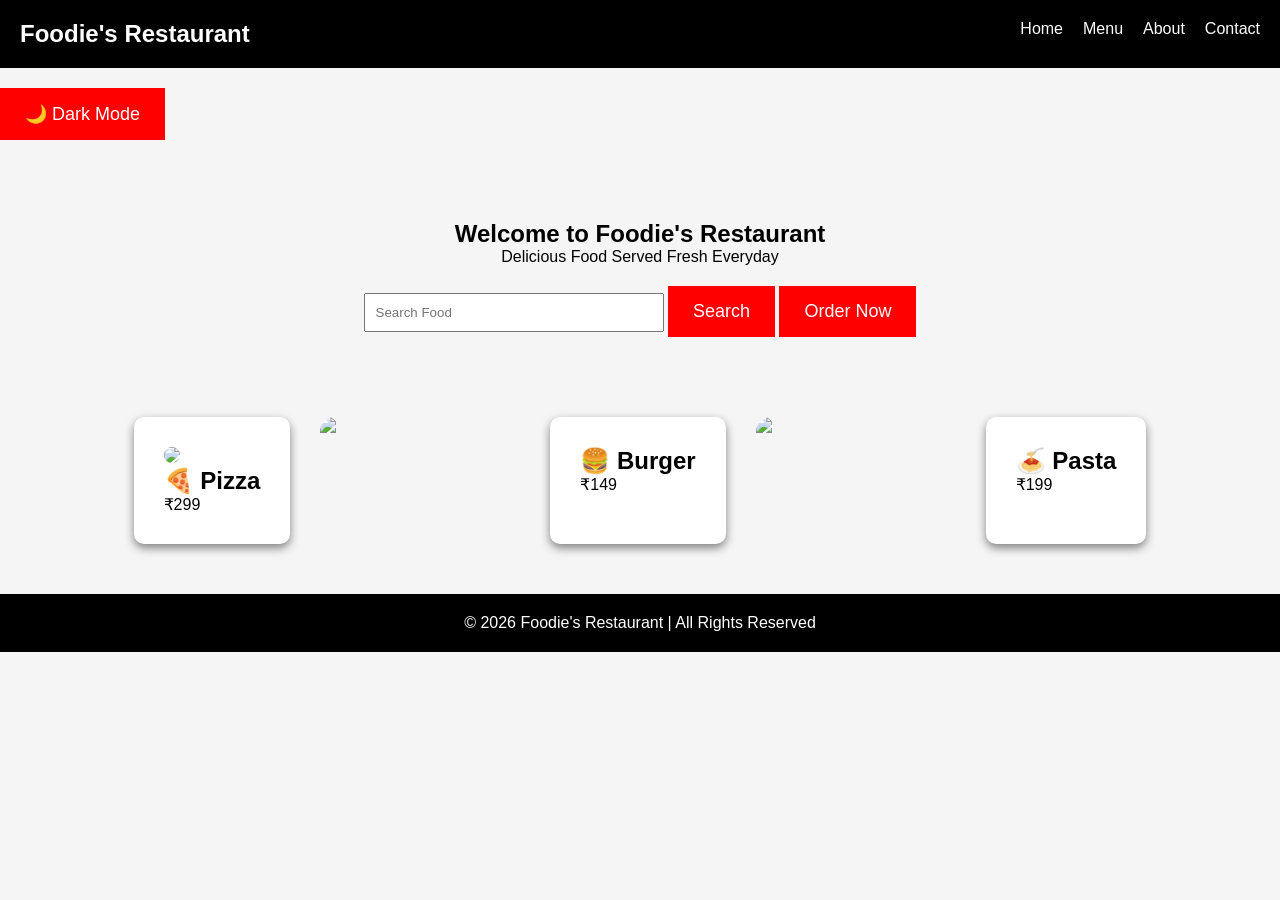
==== index.html @ d8200416 "First commit" ====
<!DOCTYPE html>
<html>
<head>
    <meta name="viewport" content="width=device-width, initial-scale=1.0">
    <title>Foodie's Restaurant</title>
    <link rel="stylesheet" href="style.css">
</head>
<body>

<nav>
    <h2>Foodie's Restaurant</h2>

    <ul>
        <li><a href="#">Home</a></li>
        <li><a href="#">Menu</a></li>
        <li><a href="#">About</a></li>
        <li><a href="#">Contact</a></li>
    </ul>
</nav>
<button onclick="darkMode()">🌙 Dark Mode</button>
<section class="hero">
    <h1>Welcome to Foodie's Restaurant</h1>
    <p>Delicious Food Served Fresh Everyday</p>
<input type="text" id="searchBox" placeholder="Search Food">
<button onclick="searchFood()">Search</button>
    <button onclick="showMessage()">
        Order Now
    </button>
</section>

<section class="food">
    <div class="card">
<img src="images/pizza.jpg" width="200">
        <h2>🍕 Pizza</h2>
        <p>₹299</p>
    </div>
<img src="images/burger.jpg" width="200">
    <div class="card">
        <h2>🍔 Burger</h2>
        <p>₹149</p>
    </div>
<img src="images/pasta.jpg" width="200">
    <div class="card">
        <h2>🍝 Pasta</h2>
        <p>₹199</p>
    </div>
</section>

<script src="script.js"></script>
<script src="script.js"></script>

<footer>
    <p>© 2026 Foodie's Restaurant | All Rights Reserved</p>
</footer>

</body>
</html>
</body>
</html>
---- style.css ----
*{
    margin:0;
    padding:0;
    box-sizing:border-box;
}

body{
    font-family:Arial;
    background-color:#f5f5f5;
}

nav{
    background:black;
    color:white;
    padding:20px;
    display:flex;
    justify-content:space-between;
}

ul{
    display:flex;
    list-style:none;
}

li{
    margin-left:20px;
}

a{
    color:white;
    text-decoration:none;
}

.hero{
    text-align:center;
    padding:80px;
}

button{
    background:red;
    color:white;
    border:none;
    padding:15px 25px;
    font-size:18px;
    margin-top:20px;
}

.food{
    display:flex;
    justify-content:center;
    gap:30px;
}

.card{
    box-shadow: 0 4px 10px gray;
transition: 0.5s;
    background:white;
    padding:30px;
    border-radius:10px;
}
input, textarea{
    width:300px;
    padding:10px;
}

form{
    text-align:center;
}
footer{
    background:black;
    color:white;
    text-align:center;
    padding:20px;
    margin-top:50px;
}
button:hover{
    background-color: darkred;
    cursor: pointer;
}

.card:hover{
    transform: scale(1.05);
    transition: 0.5s;
}

a:hover{
    color: yellow;
}
.hero{
    animation: fadeIn 2s;
}

@keyframes fadeIn{
    from{
        opacity:0;
    }

    to{
        opacity:1;
    }
}
@media(max-width:768px){

nav{
    flex-direction:column;
    text-align:center;
}

ul{
    flex-direction:column;
}

.food{
    flex-direction:column;
    align-items:center;
}

}
.dark{
    background-color:#121212;
    color:white;
}

.dark .card{
    background-color:#1e1e1e;
    color:white;
}

.dark nav{
    background-color:black;
}

.dark footer{
    background-color:black;
}
img{
    border-radius:15px;
}
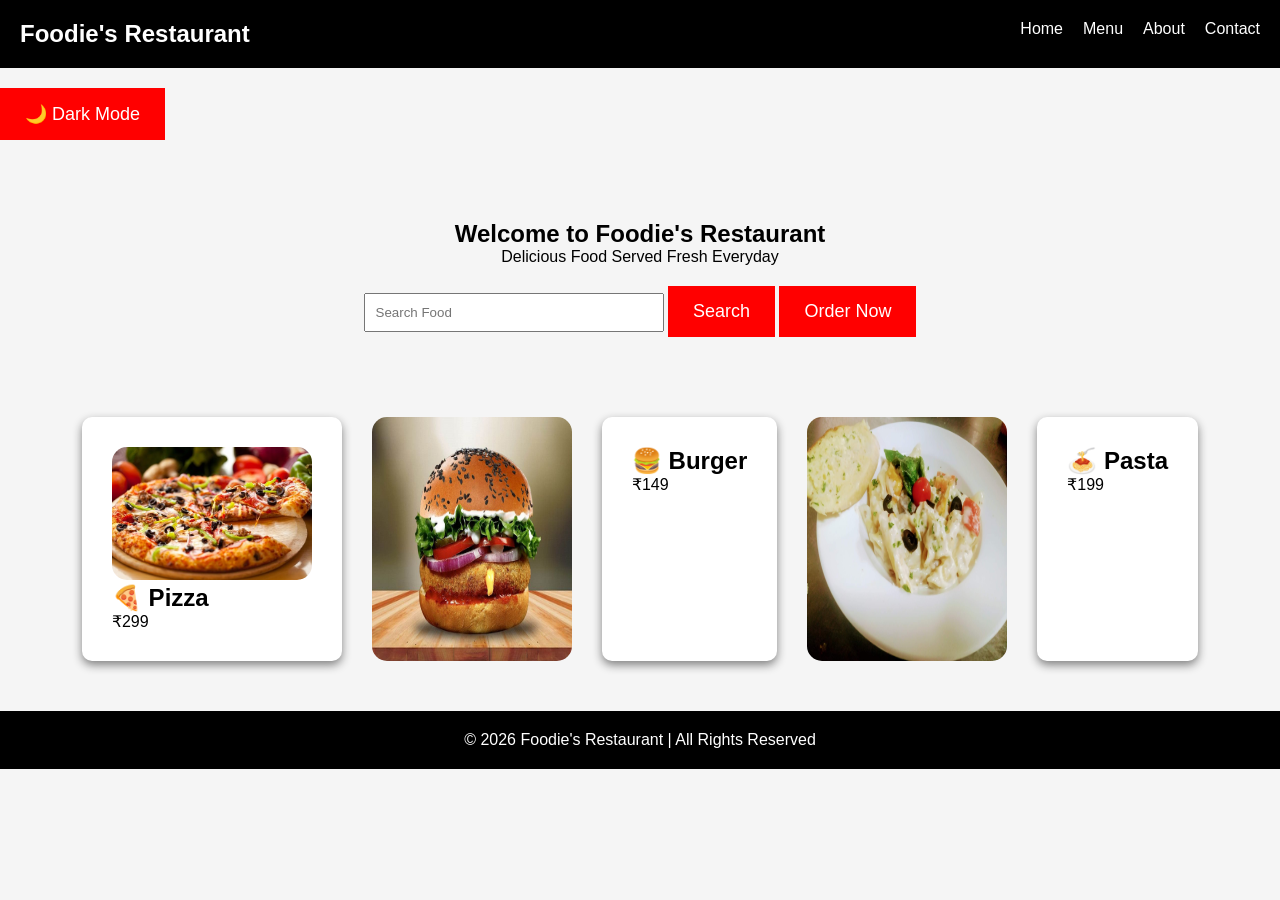
==== commit 8fa74cad: "Fixed image paths" ====
--- a/index.html
+++ b/index.html
@@ -30,16 +30,16 @@
 
 <section class="food">
     <div class="card">
-<img src="images/pizza.jpg" width="200">
+<img src="Images/pizza.jpg" width="200">
         <h2>🍕 Pizza</h2>
         <p>₹299</p>
     </div>
-<img src="images/burger.jpg" width="200">
+<img src="Images/burger.jpg" width="200">
     <div class="card">
         <h2>🍔 Burger</h2>
         <p>₹149</p>
     </div>
-<img src="images/pasta.jpg" width="200">
+<img src="Images/pasta.jpg" width="200">
     <div class="card">
         <h2>🍝 Pasta</h2>
         <p>₹199</p>
